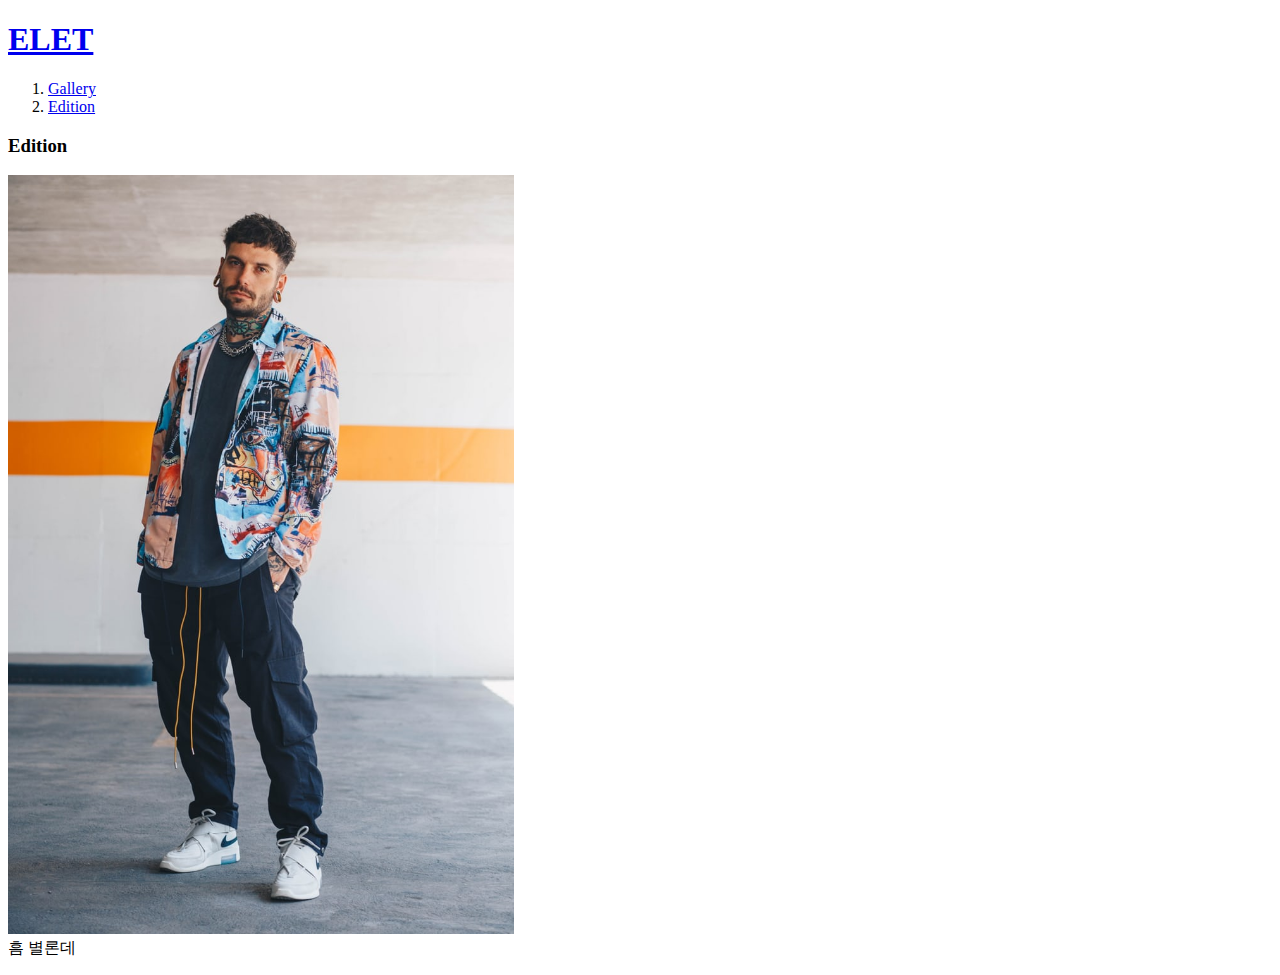
==== edition.html @ 5e65aadc "Add files via upload" ====
<!DOCTYPE html>
<html lang="en">
<head>
    <meta charset="UTF-8">
    <meta name="viewport" content="width=device-width, initial-scale=1.0">
    <meta http-equiv="X-UA-Compatible" content="ie=edge">
    <title>ELET's edition</title>
</head>
<body>
    <h1><a href="index.html">ELET</a></h1> 
    <ol>
        <li><a href="gallery.html">Gallery</a></li>
        <li><a href="edition.html">Edition</a></li>
    </ol>
    <h3>Edition</h3>
    <p>
        <img src="edition1.jpeg" width="40%"><br> 흠 별론데
    </p>   
    <p>
            <div id="disqus_thread"></div>
            <script>
            
            /**
            *  RECOMMENDED CONFIGURATION VARIABLES: EDIT AND UNCOMMENT THE SECTION BELOW TO INSERT DYNAMIC VALUES FROM YOUR PLATFORM OR CMS.
            *  LEARN WHY DEFINING THESE VARIABLES IS IMPORTANT: https://disqus.com/admin/universalcode/#configuration-variables*/
            /*
            var disqus_config = function () {
            this.page.url = PAGE_URL;  // Replace PAGE_URL with your page's canonical URL variable
            this.page.identifier = PAGE_IDENTIFIER; // Replace PAGE_IDENTIFIER with your page's unique identifier variable
            };
            */
            (function() { // DON'T EDIT BELOW THIS LINE
            var d = document, s = d.createElement('script');
            s.src = 'https://web2-9mbts56sx2.disqus.com/embed.js';
            s.setAttribute('data-timestamp', +new Date());
            (d.head || d.body).appendChild(s);
            })();
            </script>
            <noscript>Please enable JavaScript to view the <a href="https://disqus.com/?ref_noscript">comments powered by Disqus.</a></noscript>
    </p>
    <script id="dsq-count-scr" src="//web2-9mbts56sx2.disqus.com/count.js" async></script>
</body>
</html>
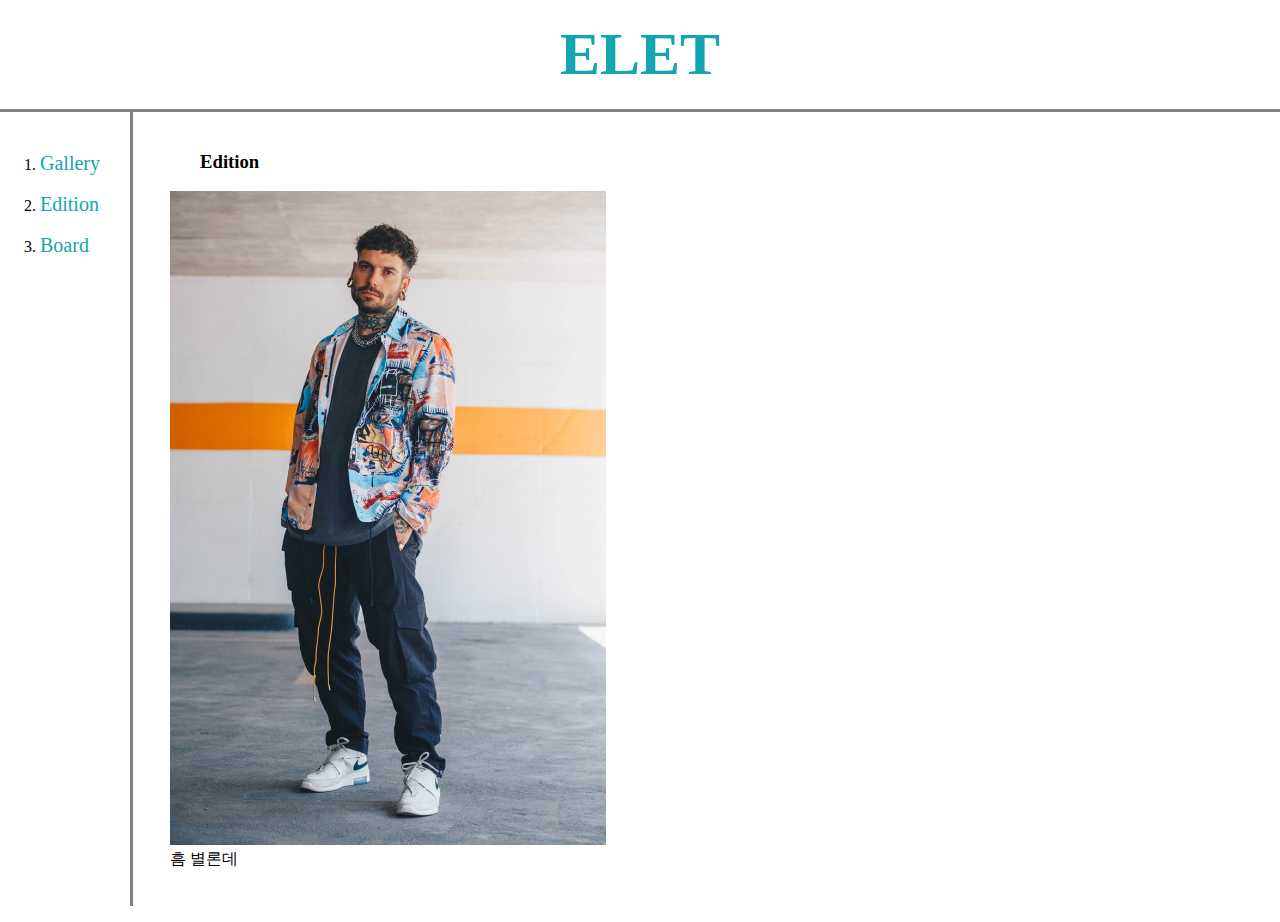
==== commit 9fdb1e22: "Add files via upload" ====
--- a/edition.html
+++ b/edition.html
@@ -1,21 +1,37 @@
 <!DOCTYPE html>
 <html lang="en">
 <head>
+    <!-- Global site tag (gtag.js) - Google Analytics -->
+<script async src="https://www.googletagmanager.com/gtag/js?id=UA-145165481-1"></script>
+<script>
+  window.dataLayer = window.dataLayer || [];
+  function gtag(){dataLayer.push(arguments);}
+  gtag('js', new Date());
+
+  gtag('config', 'UA-145165481-1');
+</script>
+
     <meta charset="UTF-8">
     <meta name="viewport" content="width=device-width, initial-scale=1.0">
     <meta http-equiv="X-UA-Compatible" content="ie=edge">
-    <title>ELET's edition</title>
+    <title>ELET's Edition</title>
+    <link rel="stylesheet" href="style.css">
 </head>
 <body>
     <h1><a href="index.html">ELET</a></h1> 
-    <ol>
-        <li><a href="gallery.html">Gallery</a></li>
-        <li><a href="edition.html">Edition</a></li>
-    </ol>
-    <h3>Edition</h3>
-    <p>
-        <img src="edition1.jpeg" width="40%"><br> 흠 별론데
-    </p>   
+    <div id="bon">
+        <ol>
+        <li><a href="gallery.html" class="saw">Gallery</a></li><br>
+        <li><a href="edition.html" class="saw">Edition</a></li><br>
+        <li><a href="board.html" class="saw">Board</a></li>
+        </ol>
+        <div id="article">
+            <h3>Edition</h3>
+            <p>
+                <img src="edition1.jpeg" width="40%"><br> 흠 별론데
+            </p>
+        </div>
+    </div>   
     <p>
             <div id="disqus_thread"></div>
             <script>
--- a/style.css
+++ b/style.css
@@ -0,0 +1,42 @@
+a {
+    color:rgb(19, 166, 177);
+    text-decoration: none;
+}
+h1 {
+    font-size: 60px;
+    text-align: center;
+    border-bottom: 3px solid gray;
+    margin:0;
+    padding:20px;
+    
+}
+h3{
+    padding-left: 30px;
+}
+.saw {
+    font-size: 20px;
+}
+#bon ol{
+    border-right: 3px solid gray;
+    width: 50px;
+    margin:0;
+    padding:40px;
+}
+body{
+    margin: 0;
+}
+#bon{
+    display:grid;
+    grid-template-columns: 150px 1fr;
+}
+#article{
+    padding: 20px;
+}
+@media(max-width:650px){
+   #bon{
+       display:block;       
+   } 
+   #bon ol{
+       border-right:none;
+   }
+}